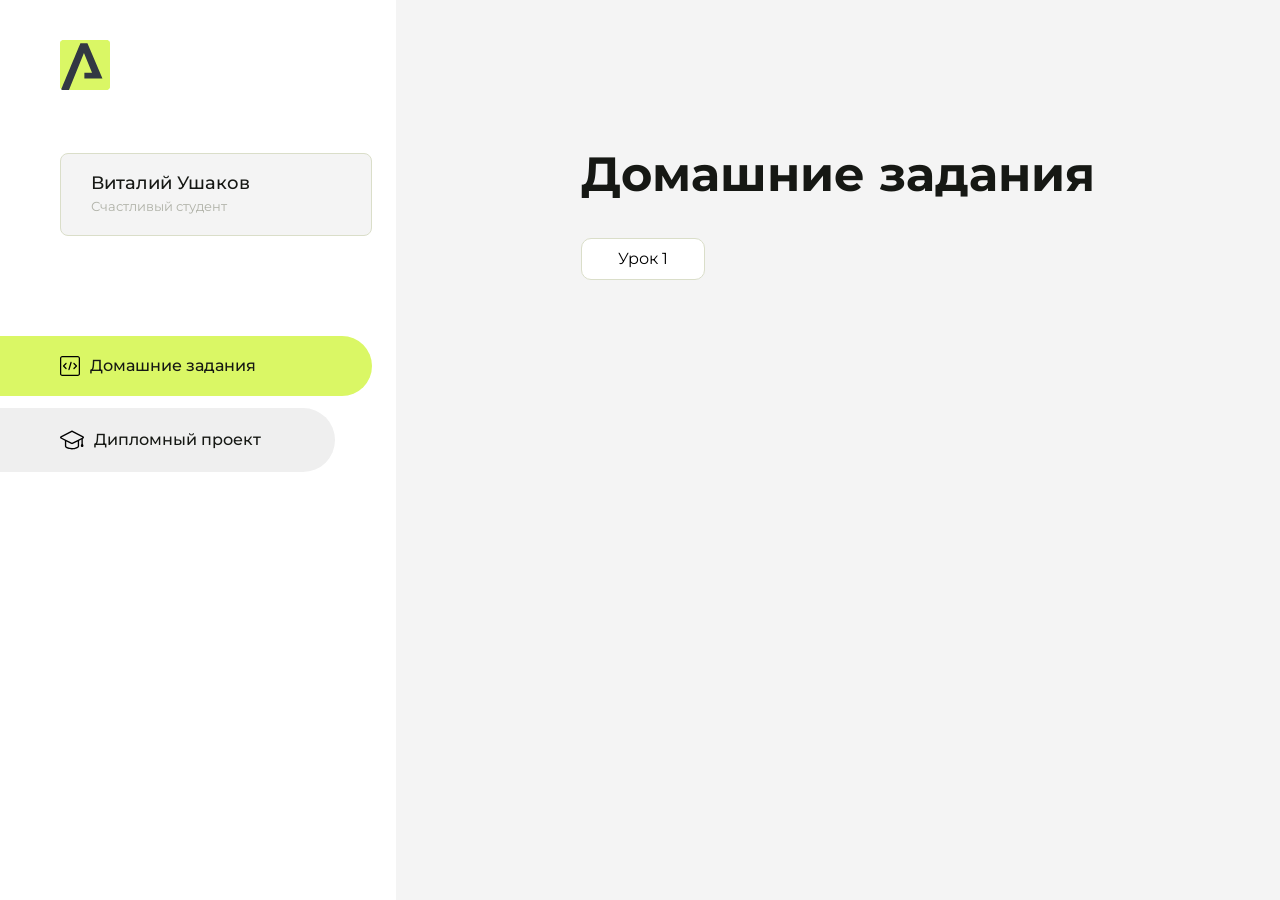
==== index.html @ 8d17d829 "Add files via upload" ====
<!DOCTYPE html>
<html lang="en">
<head>
    <meta charset="UTF-8">
    <meta name="viewport" content="width=device-width, initial-scale=1.0">
    <title>Домашняя работа</title>
    <link rel="shortcut icon" href="src/logo.ico" type="image/x-icon">
    <link rel="preconnect" href="https://fonts.googleapis.com">
    <link rel="preconnect" href="https://fonts.gstatic.com" crossorigin>
    <link href="https://fonts.googleapis.com/css2?family=Montserrat:wght@400;500;700&family=Rubik:wght@500&display=swap"
          rel="stylesheet">
    <link rel="stylesheet" href="src/style.css">
</head>
<body id="body">
<div class="overlay" id="overlay"></div>
<div class="layout">
    <div class="burger" id="burger">
        <svg viewBox="0 0 24 24" fill="none" xmlns="http://www.w3.org/2000/svg">
            <g id="SVGRepo_bgCarrier" stroke-width="0"></g>
            <g id="SVGRepo_tracerCarrier" stroke-linecap="round" stroke-linejoin="round"></g>
            <g id="SVGRepo_iconCarrier">
                <path d="M4 18L20 18" stroke="#DAF765" stroke-width="2" stroke-linecap="round"></path>
                <path d="M4 12L20 12" stroke="#DAF765" stroke-width="2" stroke-linecap="round"></path>
                <path d="M4 6L20 6" stroke="#DAF765" stroke-width="2" stroke-linecap="round"></path>
            </g>
        </svg>
    </div>
    <aside class="sidebar" id="sidebar">
        <div class="sidebar__inner">
            <div class="logo">
                <svg width="50" height="50" viewBox="0 0 50 50" fill="none" xmlns="http://www.w3.org/2000/svg">
                    <g clip-path="url(#clip0_513_74730)">
                        <path d="M46.17 -0.257004H3.83C1.57281 -0.257004 -0.257 1.57281 -0.257 3.83V46.17C-0.257 48.4272 1.57281 50.257 3.83 50.257H46.17C48.4272 50.257 50.257 48.4272 50.257 46.17V3.83C50.257 1.57281 48.4272 -0.257004 46.17 -0.257004Z"
                              fill="#DAF765"/>
                        <path d="M24.375 38.4H42.461L27.441 3.1585H20.4355C20.4355 3.1585 6.7895 35.881 1.1945 49.294C2.015 50.0275 3.0945 50.257 3.6945 50.257H8.8445L23.954 13.07L32.0465 32.8285H24.375V38.4Z"
                              fill="#323843"/>
                    </g>
                    <defs>
                        <clipPath id="clip0_513_74730">
                            <rect width="50" height="50" fill="white"/>
                        </clipPath>
                    </defs>
                </svg>
            </div>
            <div class="sidebar__user">
                <div class="sidebar__name">Виталий Ушаков</div>
                <div class="sidebar__text">Счастливый студент</div>
            </div>
            <div class="sidebar__tabs">
                <div class="sidebar__item">
                    <button class="sidebar__button active" id="tasks">
                        <svg xmlns="http://www.w3.org/2000/svg" width="20" height="20" viewBox="0 0 20 20" fill="none">
                            <g clip-path="url(#clip0_704_74543)">
                                <path d="M17.7083 20H2.29167C1.0275 20 0 18.9725 0 17.7083V2.29167C0 1.0275 1.0275 0 2.29167 0H17.7083C18.9725 0 20 1.0275 20 2.29167V17.7083C20 18.9725 18.9725 20 17.7083 20ZM2.29167 1.25C1.7175 1.25 1.25 1.7175 1.25 2.29167V17.7083C1.25 18.2825 1.7175 18.75 2.29167 18.75H17.7083C18.2825 18.75 18.75 18.2825 18.75 17.7083V2.29167C18.75 1.7175 18.2825 1.25 17.7083 1.25H2.29167Z"
                                      fill="black"/>
                                <path d="M6.04167 13.125C5.88167 13.125 5.72167 13.0642 5.6 12.9417L3.1 10.4417C2.85583 10.1975 2.85583 9.80167 3.1 9.5575L5.6 7.0575C5.84417 6.81333 6.24 6.81333 6.48417 7.0575C6.72833 7.30167 6.72833 7.6975 6.48417 7.94167L4.42583 10L6.48417 12.0583C6.72833 12.3025 6.72833 12.6983 6.48417 12.9425C6.36167 13.0642 6.20167 13.125 6.04167 13.125Z"
                                      fill="black"/>
                                <path d="M8.95833 14.1667C8.9 14.1667 8.84 14.1583 8.78167 14.1417C8.45083 14.0442 8.26083 13.6967 8.35833 13.3658L10.4417 6.28251C10.5392 5.95084 10.8892 5.76417 11.2175 5.85917C11.5483 5.95667 11.7383 6.30417 11.6408 6.63501L9.5575 13.7183C9.47833 13.9908 9.22833 14.1667 8.95833 14.1667Z"
                                      fill="black"/>
                                <path d="M13.9583 13.125C13.7983 13.125 13.6383 13.0642 13.5167 12.9417C13.2725 12.6975 13.2725 12.3017 13.5167 12.0575L15.575 9.99916L13.5167 7.94083C13.2725 7.69666 13.2725 7.30083 13.5167 7.05666C13.7608 6.81249 14.1567 6.81249 14.4008 7.05666L16.9008 9.55666C17.145 9.80083 17.145 10.1967 16.9008 10.4408L14.4008 12.9408C14.2783 13.0642 14.1183 13.125 13.9583 13.125Z"
                                      fill="black"/>
                            </g>
                            <defs>
                                <clipPath id="clip0_704_74543">
                                    <rect width="20" height="20" fill="white"/>
                                </clipPath>
                            </defs>
                        </svg>
                        <span>Домашние задания</span></button>
                </div>
                <div class="sidebar__item">
                    <button class="sidebar__button" id="diplom">
                        <svg xmlns="http://www.w3.org/2000/svg" width="24" height="24" viewBox="0 0 24 24" fill="none">
                            <g clip-path="url(#clip0_704_74553)">
                                <path d="M23.2628 10.5971C23.7176 10.365 24 9.90375 24 9.39337C24 8.883 23.7176 8.42175 23.2628 8.18962L12.6135 2.75362C12.2291 2.55824 11.7705 2.55787 11.3854 2.75399L0.736875 8.19C0.282375 8.42175 0 8.883 0 9.39337C0 9.90375 0.282375 10.365 0.736875 10.5971L4.89038 12.7177V18.2074C4.89038 19.8154 8.412 21.393 12 21.393C15.5884 21.393 19.1096 19.815 19.1096 18.2074V12.7174L21.4609 11.517V15.8017L20.901 17.2305C20.7409 17.6389 20.7934 18.0994 21.0405 18.4616C21.2876 18.8246 21.6979 19.041 22.1366 19.041C22.5754 19.041 22.9852 18.8246 23.2324 18.462C23.4795 18.099 23.532 17.6385 23.3719 17.2301L22.8124 15.8021V10.827L23.2628 10.5971ZM17.7623 18.1721C17.6198 18.6375 15.3491 20.0419 12 20.0419C8.65088 20.0419 6.38025 18.6375 6.2415 18.2074V12.3037L6.23887 12.3019C6.23812 12.057 6.1065 11.8207 5.87325 11.7019L1.3515 9.39337L12 3.95737L22.6489 9.39337L12 14.8294L5.87325 11.7019C5.54063 11.5331 4.6695 11.6674 4.5 12C4.33012 12.3322 4.55813 12.5479 4.89038 12.7177L11.3857 16.0331C11.5781 16.1314 11.7889 16.1805 12 16.1805C12.2107 16.1805 12.4222 16.1314 12.6146 16.0331L17.7593 13.407L17.7623 18.1721Z"
                                      fill="black"/>
                            </g>
                            <defs>
                                <clipPath id="clip0_704_74553">
                                    <rect width="24" height="24" fill="white"/>
                                </clipPath>
                            </defs>
                        </svg>
                        <span>Дипломный проект</span></button>
                </div>
            </div>
        </div>

    </aside>
    <div class="content">
        <div class="container">
            <div class="content__block" id="tasksBlock">
                <div class="content__title">Домашние задания</div>
                <ul class="content__list">
                    <li class="content__list-item">
                        <a href="lesson1/index.html">Урок 1</a>
                    </li>
                </ul>
            </div>
            <div class="content__block hidden" id="diplomBlock">
                <div class="content__title">Дипломный проект</div>
                <div class="content__list-diplom">
                    <a href="ПАПКА-С-НОМЕРОМ-УРОКА">Ссылка на ДЗ</a>
                </div>
                <div class="content__decor">
                    <div class="content__decor-text">Давай проверим, чему ты научился!</div>
                    <div class="content__decor-img">
                        <img src="src/decor.png" alt="decor">
                    </div>
                </div>
            </div>
        </div>
    </div>
</div>
<script src="src/index.js"></script>
</body>
</html>
---- src/style.css ----
*{padding: 0;margin: 0;border: 0;}
*,*:before,*:after{-webkit-box-sizing: border-box;box-sizing: border-box;}
:focus,:active{outline: none;}
a:focus,a:active{outline: none;}
nav,footer,header,aside{display: block;}
html,body{
    height:100%;width:100%;
    font-size:100%;line-height:1;-ms-text-size-adjust:100%;-moz-text-size-adjust:100%;-webkit-text-size-adjust:100%;}
input,button,textarea{font-family:inherit;}
input::-ms-clear{display: none;}
button{cursor: pointer;}
button::-moz-focus-inner{padding:0;border:0;}
a,a:visited{text-decoration: none;}
a:hover{text-decoration: none;}
ul li{list-style: none;}
img{vertical-align: top;}
h1,h2,h3,h4,h5,h6{font-size:inherit;font-weight: inherit;}
a{color:inherit;}



body {
    font-family: "Montserrat",SansSerif;
    color: black;
}

body.overflow {
    overflow: hidden;
}



.layout {
    display: -webkit-box;
    display: -ms-flexbox;
    display: flex;
    min-height: 100vh;
}

.sidebar {
    padding: 40px 24px 40px 0;
    -ms-flex-negative: 0;
    flex-shrink: 0;
    background-color: white;
}



.content {
    -webkit-box-flex: 1;
    -ms-flex-positive: 1;
    flex-grow: 1;
    background-color: #F4F4F4;
}

.container {
    display: -webkit-box;
    display: -ms-flexbox;
    display: flex;
    -webkit-box-orient: vertical;
    -webkit-box-direction: normal;
    -ms-flex-direction: column;
    flex-direction: column;
    -webkit-box-pack: center;
    -ms-flex-pack: center;
    justify-content: center;
    -webkit-box-align: center;
    -ms-flex-align: center;
    align-items: center;
    padding: 150px 60px 80px 60px;
}


.logo {
    margin-left: 60px;
    margin-bottom: 60px;
}

.sidebar__user {
    background-color: #F4F4F4;
    padding: 20px 30px;
    margin-left: 60px;
    margin-bottom: 100px;
    border-radius: 8px;
    border: 1px solid #DADEC9;
}

.sidebar__name {
    color:#161814;
    font-size: 18px;
    font-weight: 500;
    margin-bottom: 6px;
}

.sidebar__text {
    color: #AFB1A7;
    font-size: 13px;
    font-weight: 400;
    line-height: 130%; /* 16.9px */
}

.sidebar__item {
    width: 372px;
}

.sidebar__button {
    display: -webkit-box;
    display: -ms-flexbox;
    display: flex;
    -webkit-box-align: center;
    -ms-flex-align: center;
    align-items: center;
    gap: 10px;
    padding: 20px 60px;
    margin-bottom: 12px;
    border-radius: 0px 100px 100px 0px;
    -webkit-transition: all .5s;
    -o-transition: all .5s;
    transition: all .5s;
    cursor: pointer;
    width: 90%;
    color:#161814;
    font-size: 16px;
    font-weight: 500;
}

.sidebar__button.active , .sidebar__button:hover {
    width: 100%;
    background-color: #DAF765;
}


.content__title {
    color: #161814;
    font-size: 48px;
    font-weight: 700;
    margin-bottom: 40px;
}

.content__list {
    display: -webkit-box;
    display: -ms-flexbox;
    display: flex;
    -webkit-box-align: center;
    -ms-flex-align: center;
    align-items: center;
    -ms-flex-wrap: wrap;
    flex-wrap: wrap;
    gap: 20px;
}



.content__list-item  {
    cursor: pointer;
    padding: 12px 18px;
    background-color: #fff;
    border-radius: 10px;
    border: 1px solid #DADEC9;
    -webkit-transition: all .3s;
    -o-transition: all .3s;
    transition: all .3s;
}

.content__list-item:hover,.content__list-diplom:hover {
    background-color: #AFB1A7;
}

li a {
    padding: 12px 18px;

}


.content__list-diplom {
    -webkit-transition: all .3s;
    -o-transition: all .3s;
    transition: all .3s;
    display: inline-block;
    padding: 12px 18px;
    background-color: #fff;
    border-radius: 10px;
    border: 1px solid #DADEC9;
}

.content__decor {
    display: -webkit-box;
    display: -ms-flexbox;
    display: flex;
    -webkit-box-align: center;
    -ms-flex-align: center;
    align-items: center;
}

.content__decor-text {
    color:#BEDD44;
    font-size: 36px;
    font-weight: 700;
    line-height: 110%; /* 39.6px */
}

.content__block {
    max-width: 1200px;
}

.content__block.hidden {
    display: none;
}

.content__decor-img img{
    width: 100%;
}

.burger {
    display: none;
    padding: 5px;
    position: fixed;
    top: 3%;
    right: 7%;
    width: 40px;
    height: 40px;
    background-color: #161814;
    border-radius: 50%;
    z-index: 10;
    border: 1px solid #DAF765;
}

@media (max-width: 768px) {
    .burger {
        display: block;
    }

    .sidebar {
        -webkit-transition: all .3s;
        -o-transition: all .3s;
        transition: all .3s;
        -webkit-transform: translateX(-100%);
        -ms-transform: translateX(-100%);
        transform: translateX(-100%);
        position: fixed;
        top: 0;
        left: 0;
        bottom: 0;
        z-index: 5;
    }

    .sidebar.show {
        -webkit-transform: translateX(0%);
        -ms-transform: translateX(0%);
        transform: translateX(0%);
    }

    .overlay {
        opacity: 0;
        pointer-events: none;
        -webkit-transition: all .3s;
        -o-transition: all .3s;
        transition: all .3s;
        position: absolute;
        top: 0;
        right: 0;
        left: 0;
        bottom: 0;
        z-index: 3;
        background-color: #000000e0;
    }

    .overlay.show {
        opacity: 1;
        pointer-events: all;
    }

    .container {
        padding: 40px 20px;
        min-height: 100%;
    }

    .content__decor {
        margin-top: 20px;
        -webkit-box-orient: vertical;
        -webkit-box-direction: normal;
        -ms-flex-direction: column;
        flex-direction: column;
    }
}

@media (max-width: 400px) {
    .sidebar__user {
        margin-left: 0;
    }
}
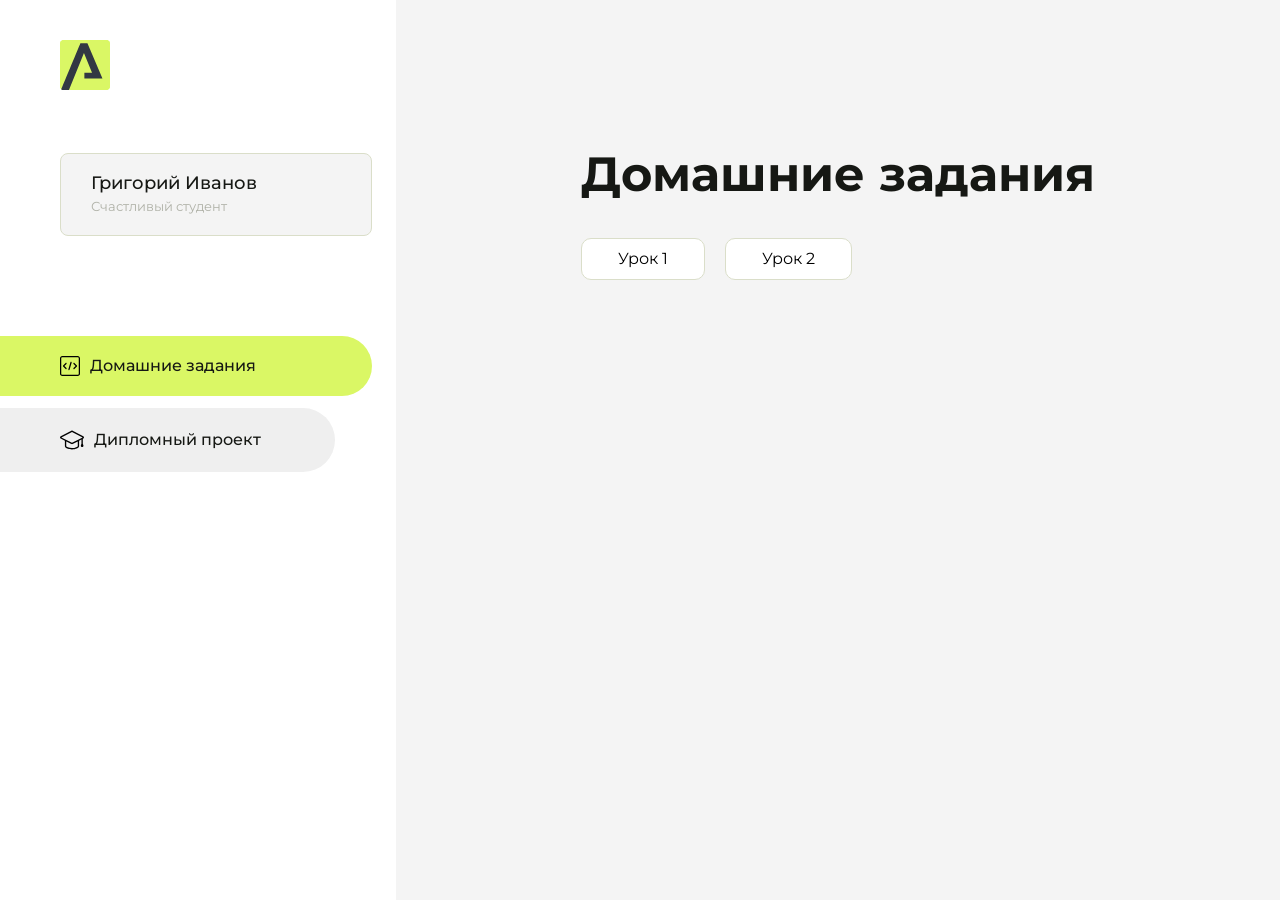
==== commit 3b584b72: "Update index.html" ====
--- a/index.html
+++ b/index.html
@@ -43,7 +43,7 @@
                 </svg>
             </div>
             <div class="sidebar__user">
-                <div class="sidebar__name">Виталий Ушаков</div>
+                <div class="sidebar__name">Григорий Иванов</div>
                 <div class="sidebar__text">Счастливый студент</div>
             </div>
             <div class="sidebar__tabs">
@@ -93,7 +93,10 @@
                 <div class="content__title">Домашние задания</div>
                 <ul class="content__list">
                     <li class="content__list-item">
-                        <a href="lesson1/index.html">Урок 1</a>
+                        <a href="Gregory/index.html">Урок 1</a>
+                    </li>
+                    <li class="content__list-item">
+                        <a href="Поменять надо/index.html">Урок 2</a>
                     </li>
                 </ul>
             </div>
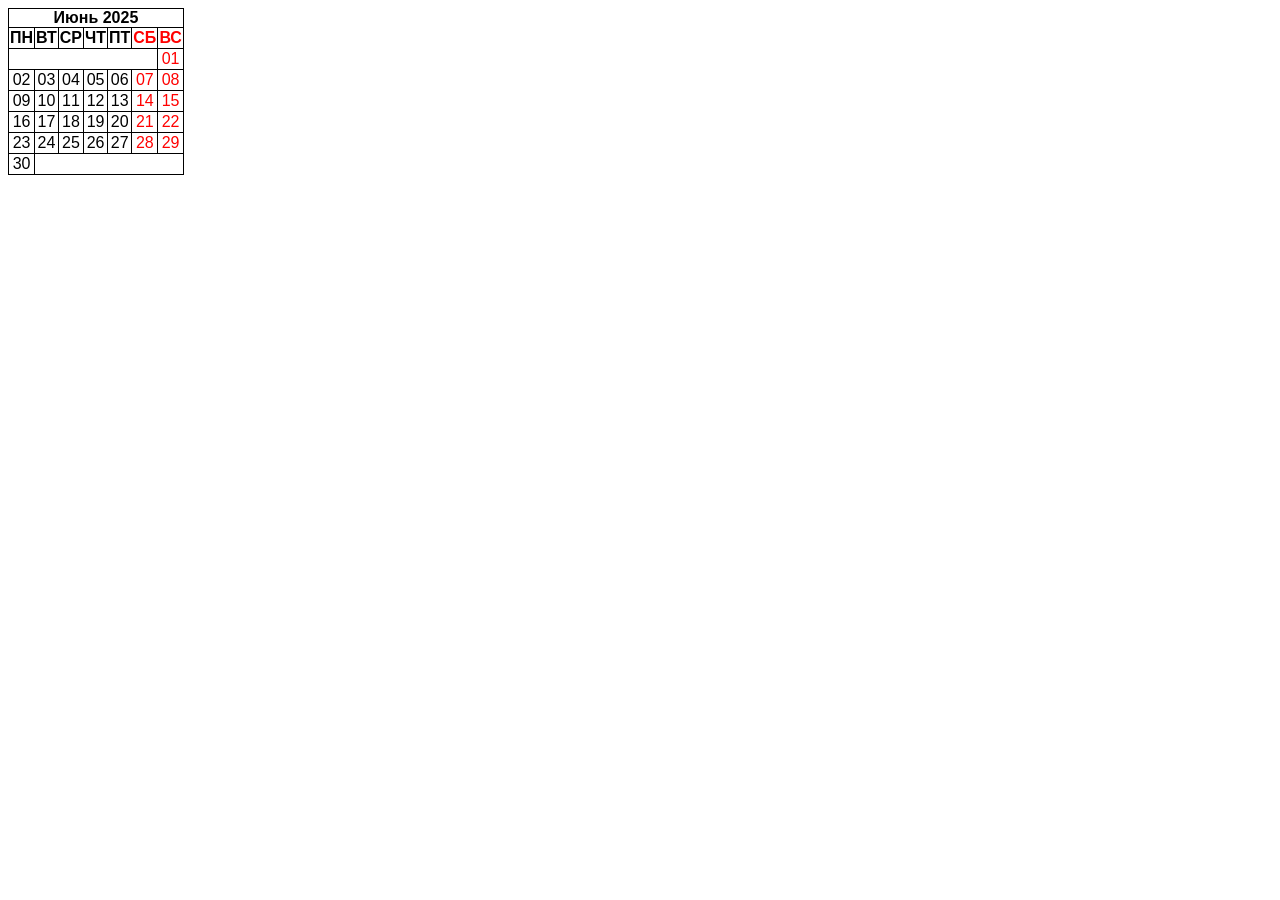
==== commit 27e22540: "Homework Табличка-Календарь" ====
--- a/index.html
+++ b/index.html
@@ -1,120 +1,75 @@
-<!DOCTYPE html>
-<html lang="en">
-<head>
-    <meta charset="UTF-8">
-    <meta name="viewport" content="width=device-width, initial-scale=1.0">
-    <title>Домашняя работа</title>
-    <link rel="shortcut icon" href="src/logo.ico" type="image/x-icon">
-    <link rel="preconnect" href="https://fonts.googleapis.com">
-    <link rel="preconnect" href="https://fonts.gstatic.com" crossorigin>
-    <link href="https://fonts.googleapis.com/css2?family=Montserrat:wght@400;500;700&family=Rubik:wght@500&display=swap"
-          rel="stylesheet">
-    <link rel="stylesheet" href="src/style.css">
-</head>
-<body id="body">
-<div class="overlay" id="overlay"></div>
-<div class="layout">
-    <div class="burger" id="burger">
-        <svg viewBox="0 0 24 24" fill="none" xmlns="http://www.w3.org/2000/svg">
-            <g id="SVGRepo_bgCarrier" stroke-width="0"></g>
-            <g id="SVGRepo_tracerCarrier" stroke-linecap="round" stroke-linejoin="round"></g>
-            <g id="SVGRepo_iconCarrier">
-                <path d="M4 18L20 18" stroke="#DAF765" stroke-width="2" stroke-linecap="round"></path>
-                <path d="M4 12L20 12" stroke="#DAF765" stroke-width="2" stroke-linecap="round"></path>
-                <path d="M4 6L20 6" stroke="#DAF765" stroke-width="2" stroke-linecap="round"></path>
-            </g>
-        </svg>
-    </div>
-    <aside class="sidebar" id="sidebar">
-        <div class="sidebar__inner">
-            <div class="logo">
-                <svg width="50" height="50" viewBox="0 0 50 50" fill="none" xmlns="http://www.w3.org/2000/svg">
-                    <g clip-path="url(#clip0_513_74730)">
-                        <path d="M46.17 -0.257004H3.83C1.57281 -0.257004 -0.257 1.57281 -0.257 3.83V46.17C-0.257 48.4272 1.57281 50.257 3.83 50.257H46.17C48.4272 50.257 50.257 48.4272 50.257 46.17V3.83C50.257 1.57281 48.4272 -0.257004 46.17 -0.257004Z"
-                              fill="#DAF765"/>
-                        <path d="M24.375 38.4H42.461L27.441 3.1585H20.4355C20.4355 3.1585 6.7895 35.881 1.1945 49.294C2.015 50.0275 3.0945 50.257 3.6945 50.257H8.8445L23.954 13.07L32.0465 32.8285H24.375V38.4Z"
-                              fill="#323843"/>
-                    </g>
-                    <defs>
-                        <clipPath id="clip0_513_74730">
-                            <rect width="50" height="50" fill="white"/>
-                        </clipPath>
-                    </defs>
-                </svg>
-            </div>
-            <div class="sidebar__user">
-                <div class="sidebar__name">Григорий Иванов</div>
-                <div class="sidebar__text">Счастливый студент</div>
-            </div>
-            <div class="sidebar__tabs">
-                <div class="sidebar__item">
-                    <button class="sidebar__button active" id="tasks">
-                        <svg xmlns="http://www.w3.org/2000/svg" width="20" height="20" viewBox="0 0 20 20" fill="none">
-                            <g clip-path="url(#clip0_704_74543)">
-                                <path d="M17.7083 20H2.29167C1.0275 20 0 18.9725 0 17.7083V2.29167C0 1.0275 1.0275 0 2.29167 0H17.7083C18.9725 0 20 1.0275 20 2.29167V17.7083C20 18.9725 18.9725 20 17.7083 20ZM2.29167 1.25C1.7175 1.25 1.25 1.7175 1.25 2.29167V17.7083C1.25 18.2825 1.7175 18.75 2.29167 18.75H17.7083C18.2825 18.75 18.75 18.2825 18.75 17.7083V2.29167C18.75 1.7175 18.2825 1.25 17.7083 1.25H2.29167Z"
-                                      fill="black"/>
-                                <path d="M6.04167 13.125C5.88167 13.125 5.72167 13.0642 5.6 12.9417L3.1 10.4417C2.85583 10.1975 2.85583 9.80167 3.1 9.5575L5.6 7.0575C5.84417 6.81333 6.24 6.81333 6.48417 7.0575C6.72833 7.30167 6.72833 7.6975 6.48417 7.94167L4.42583 10L6.48417 12.0583C6.72833 12.3025 6.72833 12.6983 6.48417 12.9425C6.36167 13.0642 6.20167 13.125 6.04167 13.125Z"
-                                      fill="black"/>
-                                <path d="M8.95833 14.1667C8.9 14.1667 8.84 14.1583 8.78167 14.1417C8.45083 14.0442 8.26083 13.6967 8.35833 13.3658L10.4417 6.28251C10.5392 5.95084 10.8892 5.76417 11.2175 5.85917C11.5483 5.95667 11.7383 6.30417 11.6408 6.63501L9.5575 13.7183C9.47833 13.9908 9.22833 14.1667 8.95833 14.1667Z"
-                                      fill="black"/>
-                                <path d="M13.9583 13.125C13.7983 13.125 13.6383 13.0642 13.5167 12.9417C13.2725 12.6975 13.2725 12.3017 13.5167 12.0575L15.575 9.99916L13.5167 7.94083C13.2725 7.69666 13.2725 7.30083 13.5167 7.05666C13.7608 6.81249 14.1567 6.81249 14.4008 7.05666L16.9008 9.55666C17.145 9.80083 17.145 10.1967 16.9008 10.4408L14.4008 12.9408C14.2783 13.0642 14.1183 13.125 13.9583 13.125Z"
-                                      fill="black"/>
-                            </g>
-                            <defs>
-                                <clipPath id="clip0_704_74543">
-                                    <rect width="20" height="20" fill="white"/>
-                                </clipPath>
-                            </defs>
-                        </svg>
-                        <span>Домашние задания</span></button>
-                </div>
-                <div class="sidebar__item">
-                    <button class="sidebar__button" id="diplom">
-                        <svg xmlns="http://www.w3.org/2000/svg" width="24" height="24" viewBox="0 0 24 24" fill="none">
-                            <g clip-path="url(#clip0_704_74553)">
-                                <path d="M23.2628 10.5971C23.7176 10.365 24 9.90375 24 9.39337C24 8.883 23.7176 8.42175 23.2628 8.18962L12.6135 2.75362C12.2291 2.55824 11.7705 2.55787 11.3854 2.75399L0.736875 8.19C0.282375 8.42175 0 8.883 0 9.39337C0 9.90375 0.282375 10.365 0.736875 10.5971L4.89038 12.7177V18.2074C4.89038 19.8154 8.412 21.393 12 21.393C15.5884 21.393 19.1096 19.815 19.1096 18.2074V12.7174L21.4609 11.517V15.8017L20.901 17.2305C20.7409 17.6389 20.7934 18.0994 21.0405 18.4616C21.2876 18.8246 21.6979 19.041 22.1366 19.041C22.5754 19.041 22.9852 18.8246 23.2324 18.462C23.4795 18.099 23.532 17.6385 23.3719 17.2301L22.8124 15.8021V10.827L23.2628 10.5971ZM17.7623 18.1721C17.6198 18.6375 15.3491 20.0419 12 20.0419C8.65088 20.0419 6.38025 18.6375 6.2415 18.2074V12.3037L6.23887 12.3019C6.23812 12.057 6.1065 11.8207 5.87325 11.7019L1.3515 9.39337L12 3.95737L22.6489 9.39337L12 14.8294L5.87325 11.7019C5.54063 11.5331 4.6695 11.6674 4.5 12C4.33012 12.3322 4.55813 12.5479 4.89038 12.7177L11.3857 16.0331C11.5781 16.1314 11.7889 16.1805 12 16.1805C12.2107 16.1805 12.4222 16.1314 12.6146 16.0331L17.7593 13.407L17.7623 18.1721Z"
-                                      fill="black"/>
-                            </g>
-                            <defs>
-                                <clipPath id="clip0_704_74553">
-                                    <rect width="24" height="24" fill="white"/>
-                                </clipPath>
-                            </defs>
-                        </svg>
-                        <span>Дипломный проект</span></button>
-                </div>
-            </div>
-        </div>
-
-    </aside>
-    <div class="content">
-        <div class="container">
-            <div class="content__block" id="tasksBlock">
-                <div class="content__title">Домашние задания</div>
-                <ul class="content__list">
-                    <li class="content__list-item">
-                        <a href="Gregory/index.html">Урок 1</a>
-                    </li>
-                    <li class="content__list-item">
-                        <a href="Поменять надо/index.html">Урок 2</a>
-                    </li>
-                </ul>
-            </div>
-            <div class="content__block hidden" id="diplomBlock">
-                <div class="content__title">Дипломный проект</div>
-                <div class="content__list-diplom">
-                    <a href="ПАПКА-С-НОМЕРОМ-УРОКА">Ссылка на ДЗ</a>
-                </div>
-                <div class="content__decor">
-                    <div class="content__decor-text">Давай проверим, чему ты научился!</div>
-                    <div class="content__decor-img">
-                        <img src="src/decor.png" alt="decor">
-                    </div>
-                </div>
-            </div>
-        </div>
-    </div>
-</div>
-<script src="src/index.js"></script>
-</body>
+<!doctype html>
+<html lang="ru">
+  <head>
+    <meta charset="UTF-8" />
+    <meta name="viewport" content="width=device-width, initial-scale=1.0" />
+    <title>ДЗ</title>
+    <link rel="stylesheet" href="./31/style.css" />
+  </head>
+  <body>
+    <table>
+      <caption>
+        Июнь 2025
+      </caption>
+      <thead>
+        <tr>
+          <th>ПН</th>
+          <th>ВТ</th>
+          <th>СР</th>
+          <th>ЧТ</th>
+          <th>ПТ</th>
+          <th class="red">СБ</th>
+          <th class="red">ВС</th>
+        </tr>
+      </thead>
+      <tbody>
+        <tr>
+          <td colspan="6"></td>
+          <td class="red">01</td>
+        </tr>
+        <tr>
+          <td>02</td>
+          <td>03</td>
+          <td>04</td>
+          <td>05</td>
+          <td>06</td>
+          <td class="red">07</td>
+          <td class="red">08</td>
+        </tr>
+        <tr>
+          <td>09</td>
+          <td>10</td>
+          <td>11</td>
+          <td>12</td>
+          <td>13</td>
+          <td class="red">14</td>
+          <td class="red">15</td>
+        </tr>
+        <tr>
+          <td>16</td>
+          <td>17</td>
+          <td>18</td>
+          <td>19</td>
+          <td>20</td>
+          <td class="red">21</td>
+          <td class="red">22</td>
+        </tr>
+        <tr>
+          <td>23</td>
+          <td>24</td>
+          <td>25</td>
+          <td>26</td>
+          <td>27</td>
+          <td class="red">28</td>
+          <td class="red">29</td>
+        </tr>
+      </tbody>
+      <tfoot>
+        <tr>
+          <td>30</td>
+          <td colspan="6"></td>
+        </tr>
+      </tfoot>
+    </table>
+  </body>
 </html>
--- a/31/style.css
+++ b/31/style.css
@@ -0,0 +1,24 @@
+table {
+  font-family: sans-serif;
+  border-collapse: collapse;
+  border-spacing: 0;
+  text-align: center;
+}
+
+.red {
+  color: red;
+}
+
+td,
+th,
+caption {
+  border: 1px solid #000;
+}
+
+caption {
+  border-bottom: none;
+}
+
+caption {
+  font-weight: bold;
+}
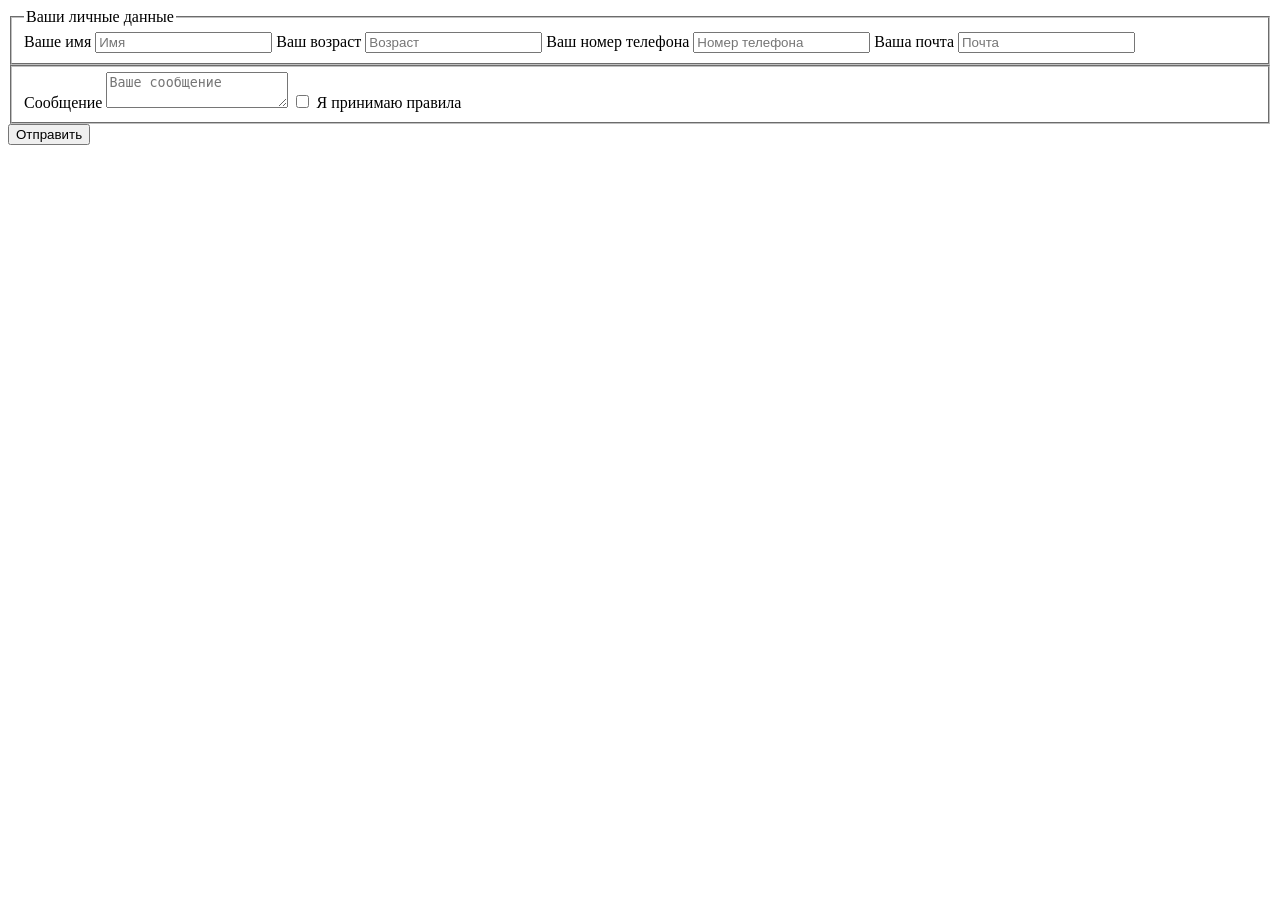
==== commit 94f5c481: "Выполнил с помощью иишки" ====
--- a/index.html
+++ b/index.html
@@ -3,73 +3,65 @@
   <head>
     <meta charset="UTF-8" />
     <meta name="viewport" content="width=device-width, initial-scale=1.0" />
-    <title>ДЗ</title>
-    <link rel="stylesheet" href="./31/style.css" />
+    <title>Практика по формам</title>
+    <link rel="stylesheet" href="./css/styles.css" />
   </head>
   <body>
-    <table>
-      <caption>
-        Июнь 2025
-      </caption>
-      <thead>
-        <tr>
-          <th>ПН</th>
-          <th>ВТ</th>
-          <th>СР</th>
-          <th>ЧТ</th>
-          <th>ПТ</th>
-          <th class="red">СБ</th>
-          <th class="red">ВС</th>
-        </tr>
-      </thead>
-      <tbody>
-        <tr>
-          <td colspan="6"></td>
-          <td class="red">01</td>
-        </tr>
-        <tr>
-          <td>02</td>
-          <td>03</td>
-          <td>04</td>
-          <td>05</td>
-          <td>06</td>
-          <td class="red">07</td>
-          <td class="red">08</td>
-        </tr>
-        <tr>
-          <td>09</td>
-          <td>10</td>
-          <td>11</td>
-          <td>12</td>
-          <td>13</td>
-          <td class="red">14</td>
-          <td class="red">15</td>
-        </tr>
-        <tr>
-          <td>16</td>
-          <td>17</td>
-          <td>18</td>
-          <td>19</td>
-          <td>20</td>
-          <td class="red">21</td>
-          <td class="red">22</td>
-        </tr>
-        <tr>
-          <td>23</td>
-          <td>24</td>
-          <td>25</td>
-          <td>26</td>
-          <td>27</td>
-          <td class="red">28</td>
-          <td class="red">29</td>
-        </tr>
-      </tbody>
-      <tfoot>
-        <tr>
-          <td>30</td>
-          <td colspan="6"></td>
-        </tr>
-      </tfoot>
-    </table>
+    <form class="form">
+      <fieldset class="form-group">
+        <legend сlass="form-group-title">Ваши личные данные</legend>
+        <label for="name" class="lable">Ваше имя</label>
+        <input
+          id="name"
+          class="input"
+          type="text"
+          placeholder="Имя"
+          name="name"
+          required
+        />
+        <label for="age" class="lable">Ваш возраст</label>
+        <input
+          id="age"
+          class="input"
+          type="number"
+          placeholder="Возраст"
+          name="age"
+          required
+        />
+        <label for="phone" class="lable">Ваш номер телефона</label>
+        <input
+          id="phone"
+          class="input"
+          type="tel"
+          placeholder="Номер телефона"
+          name="phone"
+          required
+        />
+        <label for="email" class="lable">Ваша почта</label>
+        <input
+          id="email"
+          class="input"
+          type="email"
+          placeholder="Почта"
+          name="email"
+          required
+        />
+      </fieldset>
+      <fieldset class="form-group">
+        <label class="label" for="message">Сообщение</label>
+        <textarea
+          id="message"
+          class="textarea"
+          placeholder="Ваше сообщение"
+          name="message"
+          required
+        ></textarea>
+        <label class="label">
+          <input class="checkbox" type="checkbox" name="checkbox" required />
+          Я принимаю правила
+        </label>
+      </fieldset>
+      <button class="button">Отправить</button>
+    </form>
   </body>
 </html>
